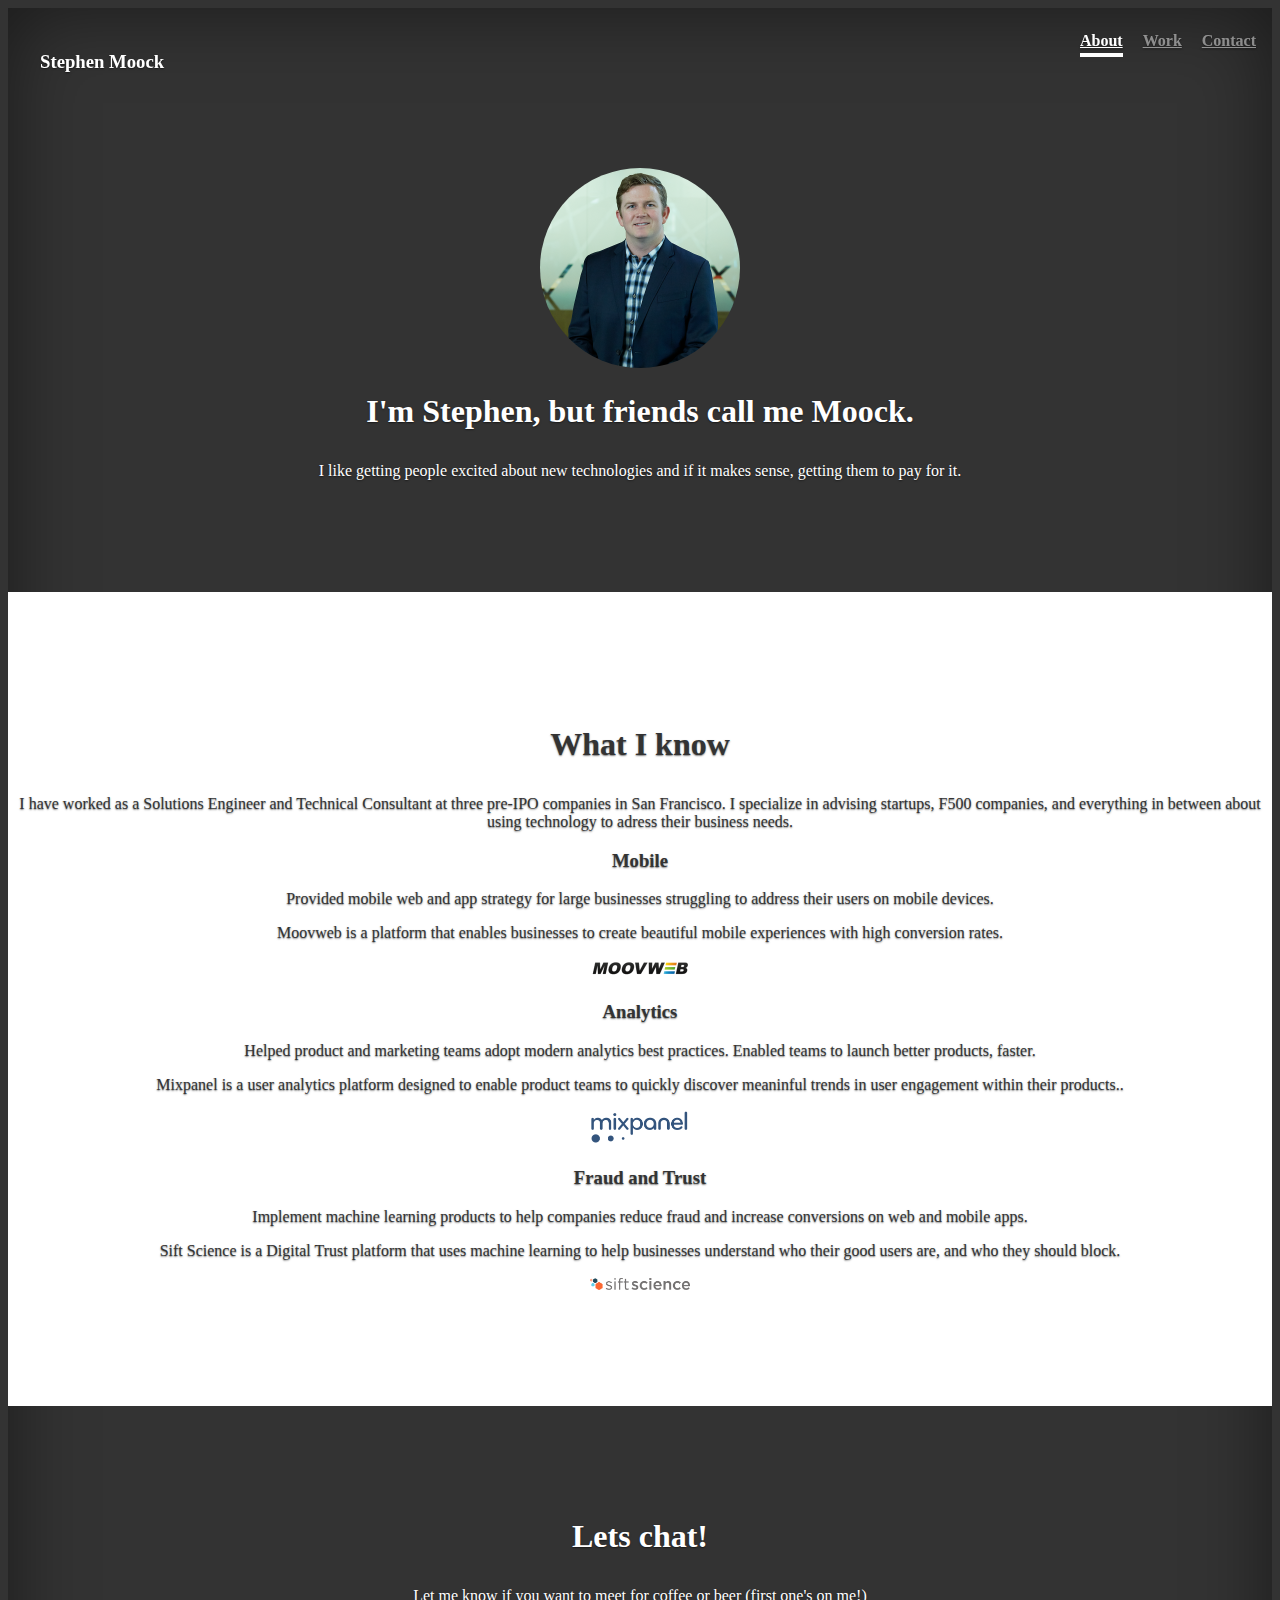
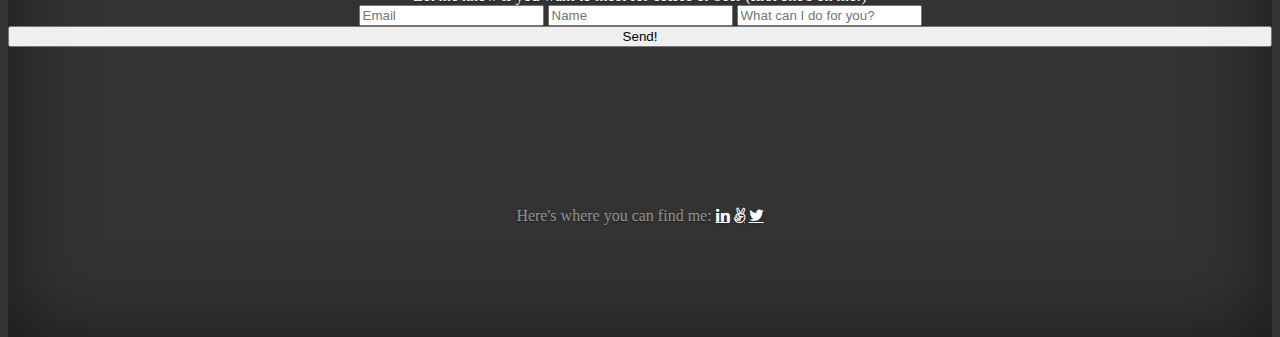
==== index.html @ cfbda413 "updated work section" ====
<!DOCTYPE html>
<html lang="en">
<head>
	<title>Stephen Moock</title>

	<!-- Required meta tags -->
  <meta charset="utf-8">
  <meta name="viewport" content="width=device-width, initial-scale=1, shrink-to-fit=no">
  <!-- Bootstrap -->
	<link rel="stylesheet" href="https://maxcdn.bootstrapcdn.com/bootstrap/4.0.0-beta.3/css/bootstrap.min.css" integrity="sha384-Zug+QiDoJOrZ5t4lssLdxGhVrurbmBWopoEl+M6BdEfwnCJZtKxi1KgxUyJq13dy" crossorigin="anonymous">
  <!-- Custom styles for this template -->
  <link href="cover.css" rel="stylesheet">
  <!-- Add icon library -->
  <link rel="stylesheet" href="https://cdnjs.cloudflare.com/ajax/libs/font-awesome/4.7.0/css/font-awesome.min.css">
  <!-- Responsive -->
	<meta name="viewport" content="width=device-width, initial-scale=1, shrink-to-fit=no">

</head>
<body>
    <div class="site-wrapper">

      <div class="site-wrapper-inner">

        <div class="cover-container">

          <header class="masthead clearfix">
            <div class="inner">
              <h3 class="masthead-brand">Stephen Moock</h3>
              <nav class="nav nav-masthead">
                <a class="nav-link active" href="#">About</a>
                <a class="nav-link" href="#work-block">Work</a>
                <a class="nav-link" href="#contact-block">Contact</a>
              </nav>
            </div>
          </header>

          <main role="main" class="inner cover">
          	<img src="img/headshot.png" class="img-thumbnail">
            <h1 class="cover-heading">I'm Stephen, but friends call me Moock.</h1>
          </main>

          <div class="about" id="about-block">
            <p class="lead">I like getting people excited about new technologies and if it makes sense, getting them to pay for it.</p>
<!--             <p class="lead">
              <a href="#" class="btn btn-lg btn-secondary">Learn more</a>
            </p> -->
          </div>

          <div class="work" id="work-block">
            <div class="container">
              <h1 class="cover-heading">What I know</h1>
              <p class="lead">I have worked as a Solutions Engineer and Technical Consultant at three pre-IPO companies in San Francisco. I specialize in advising startups, F500 companies, and everything in between about using technology to adress their business needs. 
              <div class="row">
                <div class="col-sm-4">
                  <h3>Mobile</h3>
                  <p>Provided mobile web and app strategy for large businesses struggling to address their users on mobile devices.</p>
                  <p>Moovweb is a platform that enables businesses to create beautiful mobile experiences with high conversion rates.</p>
                  <a href="https://www.moovweb.com/"><img class="logos" src="img/moovweb.png"></a>
                </div>
                <div class="col-sm-4">
                  <h3>Analytics</h3>
                  <p>Helped product and marketing teams adopt modern analytics best practices. Enabled teams to launch better products, faster.</p>
                  <p>Mixpanel is a user analytics platform designed to enable product teams to quickly discover meaninful trends in user engagement within their products..</p>
                  <a href="https://mixpanel.com/"><img class="logos" src="img/mixpanel.png"></a>
                </div>
                <div class="col-sm-4">
                  <h3>Fraud and Trust</h3>
                  <p>Implement machine learning products to help companies reduce fraud and increase conversions on web and mobile apps.</p>
                  <p>Sift Science is a Digital Trust platform that uses machine learning to help businesses understand who their good users are, and who they should block.</p>
                  <a href="https://siftscience.com/"><img class="logos" src="img/sift.png"></a>
                </div>
              </div>
            </div>
          </div>


        <div class="contact" id="contact-block">
          <h1 class="cover-heading">Lets chat!</h1>
            <div id="contact-me" class="container">
              <form id="gform" method="POST" action="https://script.google.com/macros/u/1/s/AKfycbwKdEZ6BwvvbVY90G9OhaiSV7CNFI4oL6R3AHn2KYYXhbFbF_o/exec">
      				<div class="row">
                <div class="col">Let me know if you want to meet for coffee or beer (first one's on me!)</div>
                <div class="form-group col-6">
          				<input type="email" name="email" class="form-control" id="InputEmail" aria-describedby="emailHelp" placeholder="Email">
          				<input type="text" name="name" class="form-control" id="InputName" aria-describedby="emailHelp" placeholder="Name">
          				<input type="text" name="message" class="form-control" id="InputMessage" aria-describedby="emailHelp" placeholder="What can I do for you?">
                  <button type="submit" class="btn btn-submit">Send!</button>
        				</div>
            </div>
    			</form>
        </div>

          <footer class="mastfoot">
            <!-- <div class="inner"> -->
              <p>Here's where you can find me: 
                <a href="https://www.linkedin.com/in/stephen-moock/" class="fa fa-linkedin"></a>
                <a href="https://angel.co/stephen-moock" class="fa fa-angellist"></a>
                <a href="https://twitter.com/moock1337" class="fa fa-twitter"></a>
              </p>
            </div>
          </footer>

        </div>

      </div>

    </div>


<!-- JS dependencies -->
<script src="https://code.jquery.com/jquery-3.2.1.slim.min.js" integrity="sha384-KJ3o2DKtIkvYIK3UENzmM7KCkRr/rE9/Qpg6aAZGJwFDMVNA/GpGFF93hXpG5KkN" crossorigin="anonymous"></script>
<script src="https://cdnjs.cloudflare.com/ajax/libs/popper.js/1.12.9/umd/popper.min.js" integrity="sha384-ApNbgh9B+Y1QKtv3Rn7W3mgPxhU9K/ScQsAP7hUibX39j7fakFPskvXusvfa0b4Q" crossorigin="anonymous"></script>
<script src="https://maxcdn.bootstrapcdn.com/bootstrap/4.0.0-beta.3/js/bootstrap.min.js" integrity="sha384-a5N7Y/aK3qNeh15eJKGWxsqtnX/wWdSZSKp+81YjTmS15nvnvxKHuzaWwXHDli+4" crossorigin="anonymous"></script>
<!-- <script data-cfasync="false" type="text/javascript"
src="https://cdn.rawgit.com/dwyl/html-form-send-email-via-google-script-without-server/master/form-submission-handler.js"></script> -->
</body>
</html>
---- cover.css ----
/*
 * Globals
 */

/* Links */
a,
a:focus,
a:hover {
  color: #fff;
}

/* Custom default button */
.btn-submit {
  width: 100%;
}

.btn-secondary,
.btn-secondary:hover,
.btn-secondary:focus {
  color: #333;
  text-shadow: none; /* Prevent inheritance from `body` */
  background-color: #fff;
  border: .05rem solid #fff;
}

/* for the about section*/
.about {
  margin-bottom: 7rem;
}

/*for the work section*/
.work { 
  padding-top: 7rem;
  padding-bottom: 7rem;
  background-color: #fff;
  color:  #333;
}
.logos {
  max-width: 100px;
}

.contact {
  margin-top: 7rem;
  margin-bottom: 7rem;
}


/*
 * Base structure
 */
html,
body {
  height: 100%;
  background-color: #333;
}
body {
  color: #fff;
  text-align: center;
  text-shadow: 0 .05rem .1rem rgba(0, 0, 0, .5);
}

/* Extra markup and styles for table-esque vertical and horizontal centering */
.site-wrapper {
  display: table;
  width: 100%;
  height: 100%; /* For at least Firefox */
  min-height: 100%;
  box-shadow: inset 0 0 5rem rgba(0, 0, 0, .5);
}
.site-wrapper-inner {
  display: table-cell;
  vertical-align: top;
}
.cover-container {
  margin-right: auto;
  margin-left: auto;
}

/* Padding for spacing */
.inner {
  padding: 2rem;
}



/*
 * Header
 */
.masthead {
  margin-bottom: 2rem;
}

.masthead-brand {
  margin-bottom: 0;
}

.nav-masthead .nav-link {
  padding: .25rem 0;
  font-weight: 700;
  color: rgba(255, 255, 255, .5);
  background-color: transparent;
  border-bottom: .25rem solid transparent;
}

.nav-masthead .nav-link:hover,
.nav-masthead .nav-link:focus {
  border-bottom-color: rgba(255, 255, 255, .25);
}

.nav-masthead .nav-link + .nav-link {
  margin-left: 1rem;
}

.nav-masthead .active {
  color: #fff;
  border-bottom-color: #fff;
}

@media (min-width: 48em) {
  .masthead-brand {
    float: left;
  }
  .nav-masthead {
    float: right;
  }
}


/*
 * Cover
 */
.cover {
  padding: 0 1.5rem;
}
.cover .btn-lg {
  padding: .75rem 1.25rem;
  font-weight: 700;
}
.img-thumbnail {
  border-radius: 50%;
  max-width:200px;
  max-height:200px;
}
.cover-heading {
  margin-bottom: 2rem;
}

/*
 * Footer
 */
.mastfoot {
  color: rgba(255, 255, 255, .5);
  margin-top: 10rem;
}


/*
 * Affix and center
 */
@media (min-width: 40em) {
  /* Pull out the header and footer */
  .masthead {
    position: fixed;
    top: 0;
  }
  .img-thumbnail {
    margin-top: 1;
  }
  .mastfoot {
    /*position: fixed;*/
    bottom: 0;
  }

  /* Start the vertical centering */
  .site-wrapper-inner {
    vertical-align: middle;
  }

  /* Handle the widths */
  .masthead,
  .mastfoot,
  .cover-container {
    width: 100%; /* Must be percentage or pixels for horizontal alignment */
  }
}

/*@media (min-width: 50em) {
  .img-thumbnail {
    margin-top: 5rem;
  }
}*/

@media (min-width: 62em) {
  .masthead,
  .mastfoot,
  .cover-container {
    width: 100%;
  }
  .img-thumbnail {
    margin-top: 10rem;
  }
}
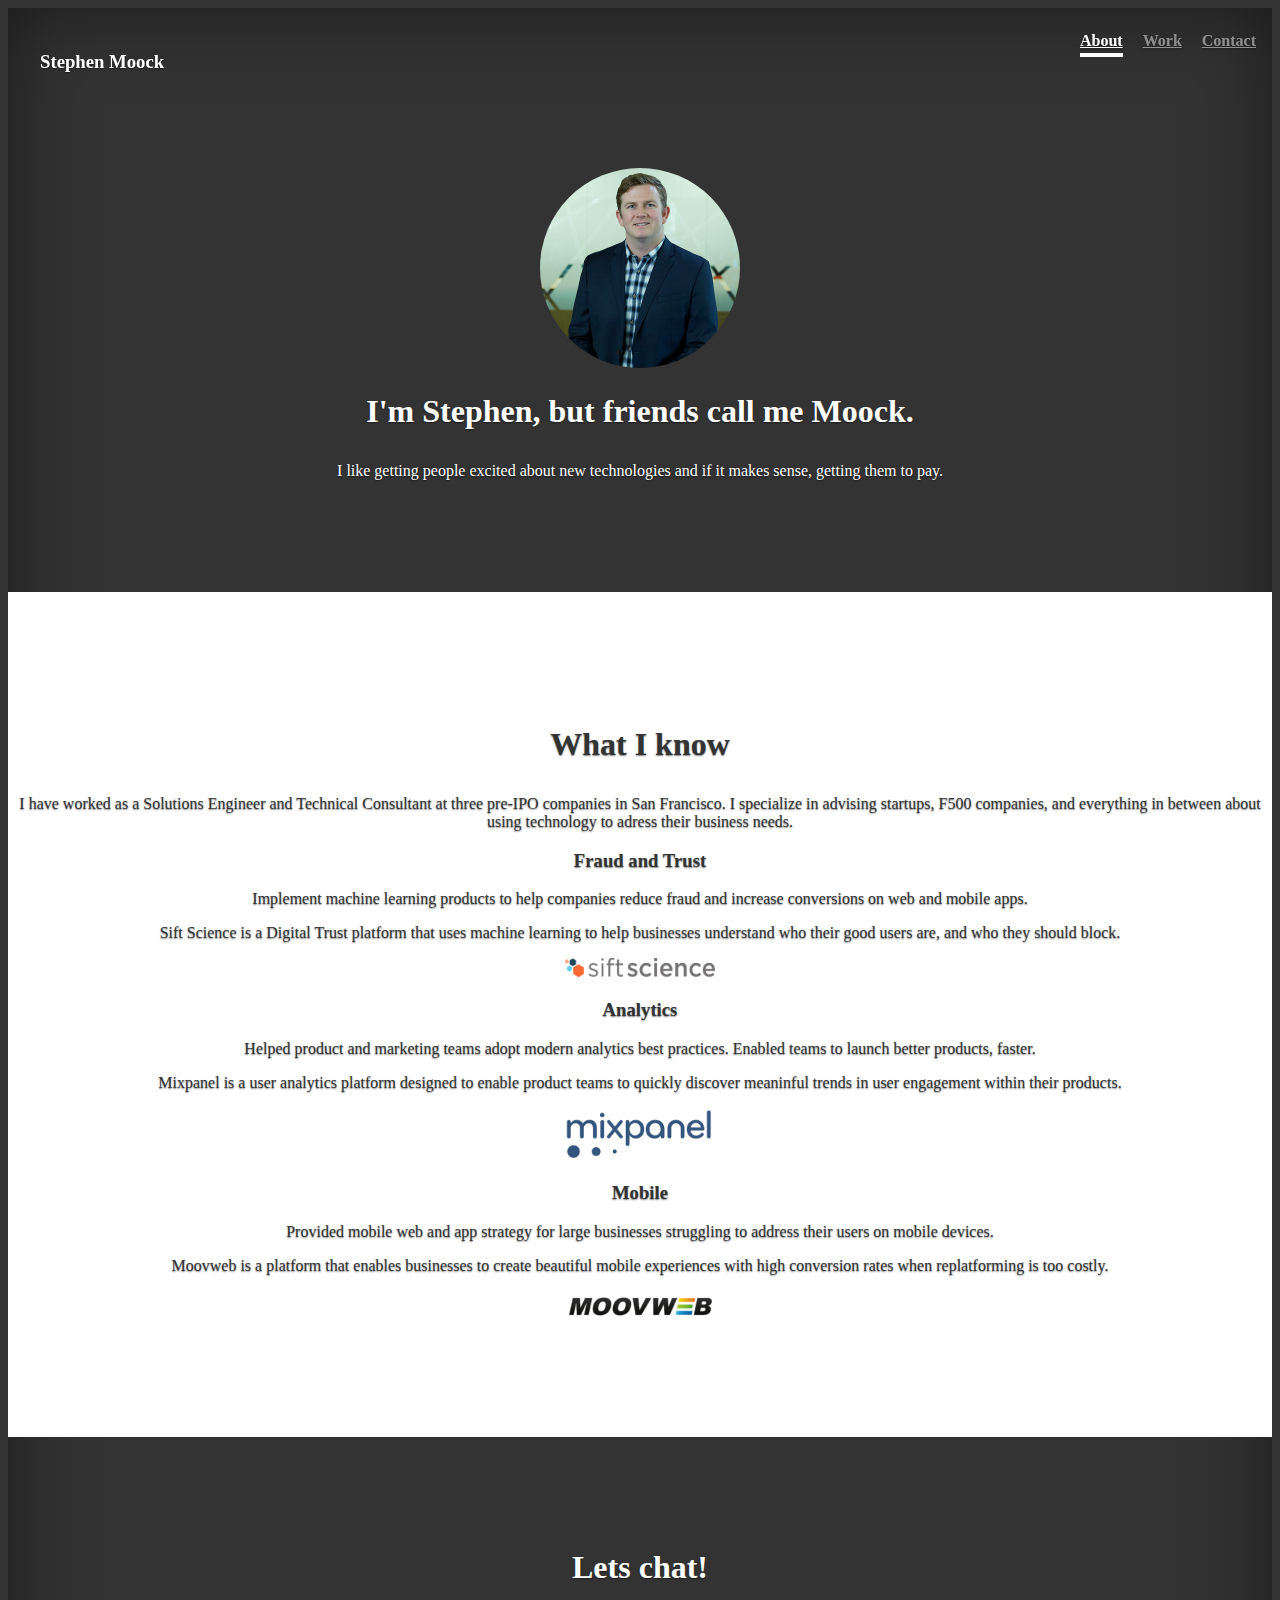
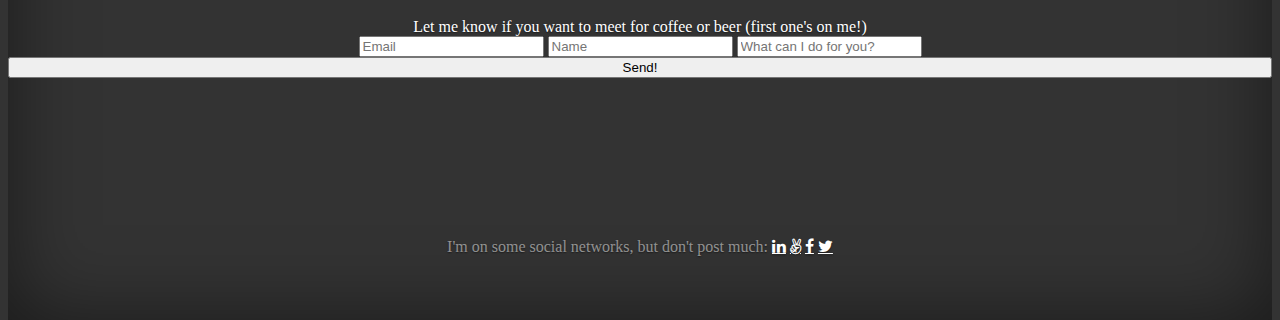
==== commit 2fc3d80f: "lets push some stuff" ====
--- a/index.html
+++ b/index.html
@@ -40,7 +40,7 @@
           </main>
 
           <div class="about" id="about-block">
-            <p class="lead">I like getting people excited about new technologies and if it makes sense, getting them to pay for it.</p>
+            <p class="lead">I like getting people excited about new technologies and if it makes sense, getting them to pay.</p>
 <!--             <p class="lead">
               <a href="#" class="btn btn-lg btn-secondary">Learn more</a>
             </p> -->
@@ -52,23 +52,23 @@
               <p class="lead">I have worked as a Solutions Engineer and Technical Consultant at three pre-IPO companies in San Francisco. I specialize in advising startups, F500 companies, and everything in between about using technology to adress their business needs. 
               <div class="row">
                 <div class="col-sm-4">
-                  <h3>Mobile</h3>
-                  <p>Provided mobile web and app strategy for large businesses struggling to address their users on mobile devices.</p>
-                  <p>Moovweb is a platform that enables businesses to create beautiful mobile experiences with high conversion rates.</p>
-                  <a href="https://www.moovweb.com/"><img class="logos" src="img/moovweb.png"></a>
-                </div>
-                <div class="col-sm-4">
-                  <h3>Analytics</h3>
-                  <p>Helped product and marketing teams adopt modern analytics best practices. Enabled teams to launch better products, faster.</p>
-                  <p>Mixpanel is a user analytics platform designed to enable product teams to quickly discover meaninful trends in user engagement within their products..</p>
-                  <a href="https://mixpanel.com/"><img class="logos" src="img/mixpanel.png"></a>
-                </div>
-                <div class="col-sm-4">
                   <h3>Fraud and Trust</h3>
                   <p>Implement machine learning products to help companies reduce fraud and increase conversions on web and mobile apps.</p>
                   <p>Sift Science is a Digital Trust platform that uses machine learning to help businesses understand who their good users are, and who they should block.</p>
                   <a href="https://siftscience.com/"><img class="logos" src="img/sift.png"></a>
                 </div>
+                <div class="col-sm-4">
+                  <h3>Analytics</h3>
+                  <p>Helped product and marketing teams adopt modern analytics best practices. Enabled teams to launch better products, faster.</p>
+                  <p>Mixpanel is a user analytics platform designed to enable product teams to quickly discover meaninful trends in user engagement within their products.</p>
+                  <a href="https://mixpanel.com/"><img class="logos" src="img/mixpanel.png"></a>
+                </div>
+                <div class="col-sm-4">
+                  <h3>Mobile</h3>
+                  <p>Provided mobile web and app strategy for large businesses struggling to address their users on mobile devices.</p>
+                  <p>Moovweb is a platform that enables businesses to create beautiful mobile experiences with high conversion rates when replatforming is too costly.</p>
+                  <a href="https://www.moovweb.com/"><img class="logos" src="img/moovweb.png"></a>
+                </div> 
               </div>
             </div>
           </div>
@@ -92,9 +92,10 @@
 
           <footer class="mastfoot">
             <!-- <div class="inner"> -->
-              <p>Here's where you can find me: 
+              <p>I'm on some social networks, but don't post much: 
                 <a href="https://www.linkedin.com/in/stephen-moock/" class="fa fa-linkedin"></a>
                 <a href="https://angel.co/stephen-moock" class="fa fa-angellist"></a>
+                <a href="https://facebook.com/semoock" class="fa fa-facebook"></a>
                 <a href="https://twitter.com/moock1337" class="fa fa-twitter"></a>
               </p>
             </div>
--- a/cover.css
+++ b/cover.css
@@ -36,12 +36,12 @@
   color:  #333;
 }
 .logos {
-  max-width: 100px;
+  max-width: 150px;
 }
 
 .contact {
   margin-top: 7rem;
-  margin-bottom: 7rem;
+  margin-bottom: 4rem;
 }
 
 
@@ -87,7 +87,7 @@
  * Header
  */
 .masthead {
-  margin-bottom: 2rem;
+  margin-bottom: 1rem;
 }
 
 .masthead-brand {
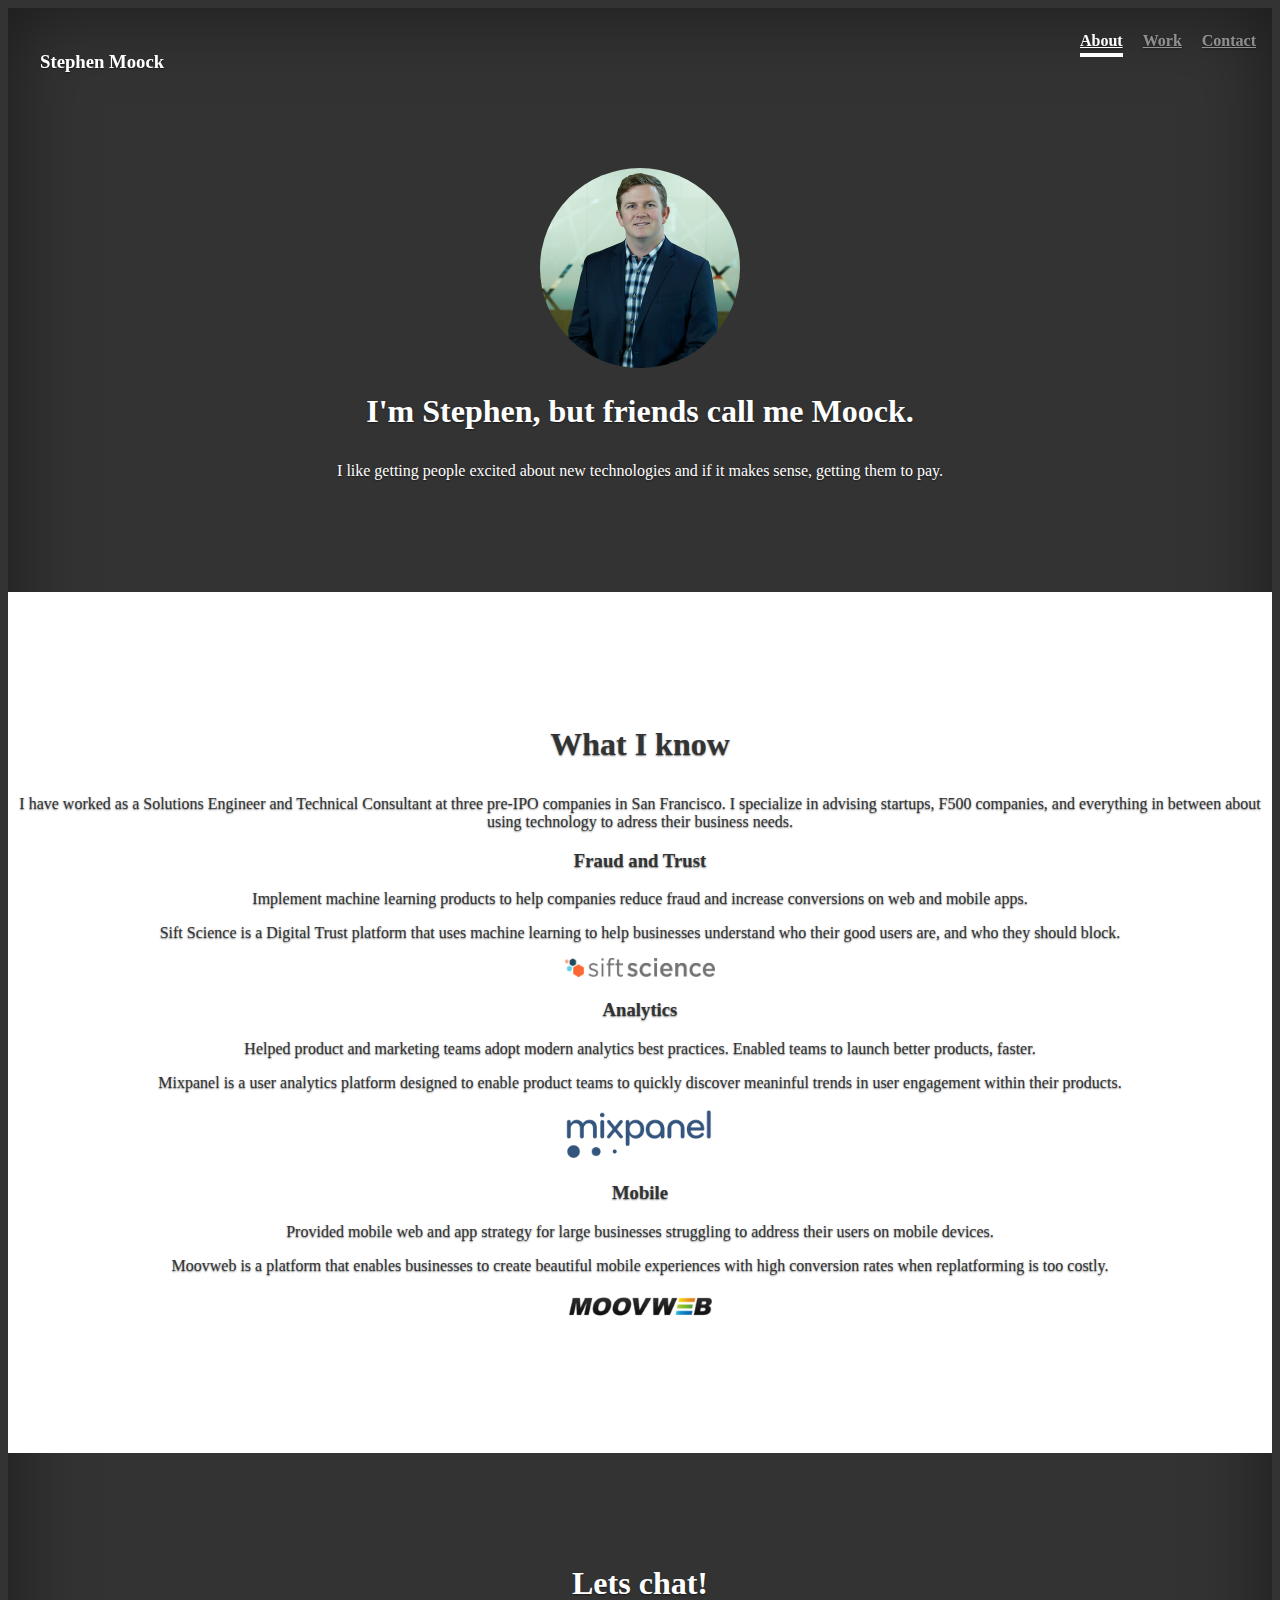
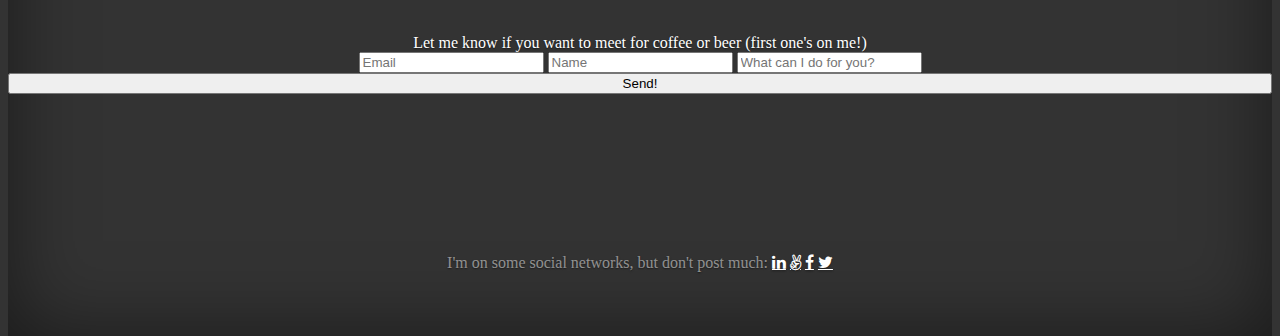
==== commit 87f8c193: "image" ====
--- a/index.html
+++ b/index.html
@@ -61,7 +61,7 @@
                   <h3>Analytics</h3>
                   <p>Helped product and marketing teams adopt modern analytics best practices. Enabled teams to launch better products, faster.</p>
                   <p>Mixpanel is a user analytics platform designed to enable product teams to quickly discover meaninful trends in user engagement within their products.</p>
-                  <a href="https://mixpanel.com/"><img class="logos" src="img/mixpanel.png"></a>
+                  <a href="http://bit.ly/1gNo3tw"><img class="logos" src="img/mp.png"></a>
                 </div>
                 <div class="col-sm-4">
                   <h3>Mobile</h3>
--- a/cover.css
+++ b/cover.css
@@ -38,6 +38,9 @@
 .logos {
   max-width: 150px;
 }
+.col-sm-4 {
+  margin-bottom: 1rem;
+}
 
 .contact {
   margin-top: 7rem;
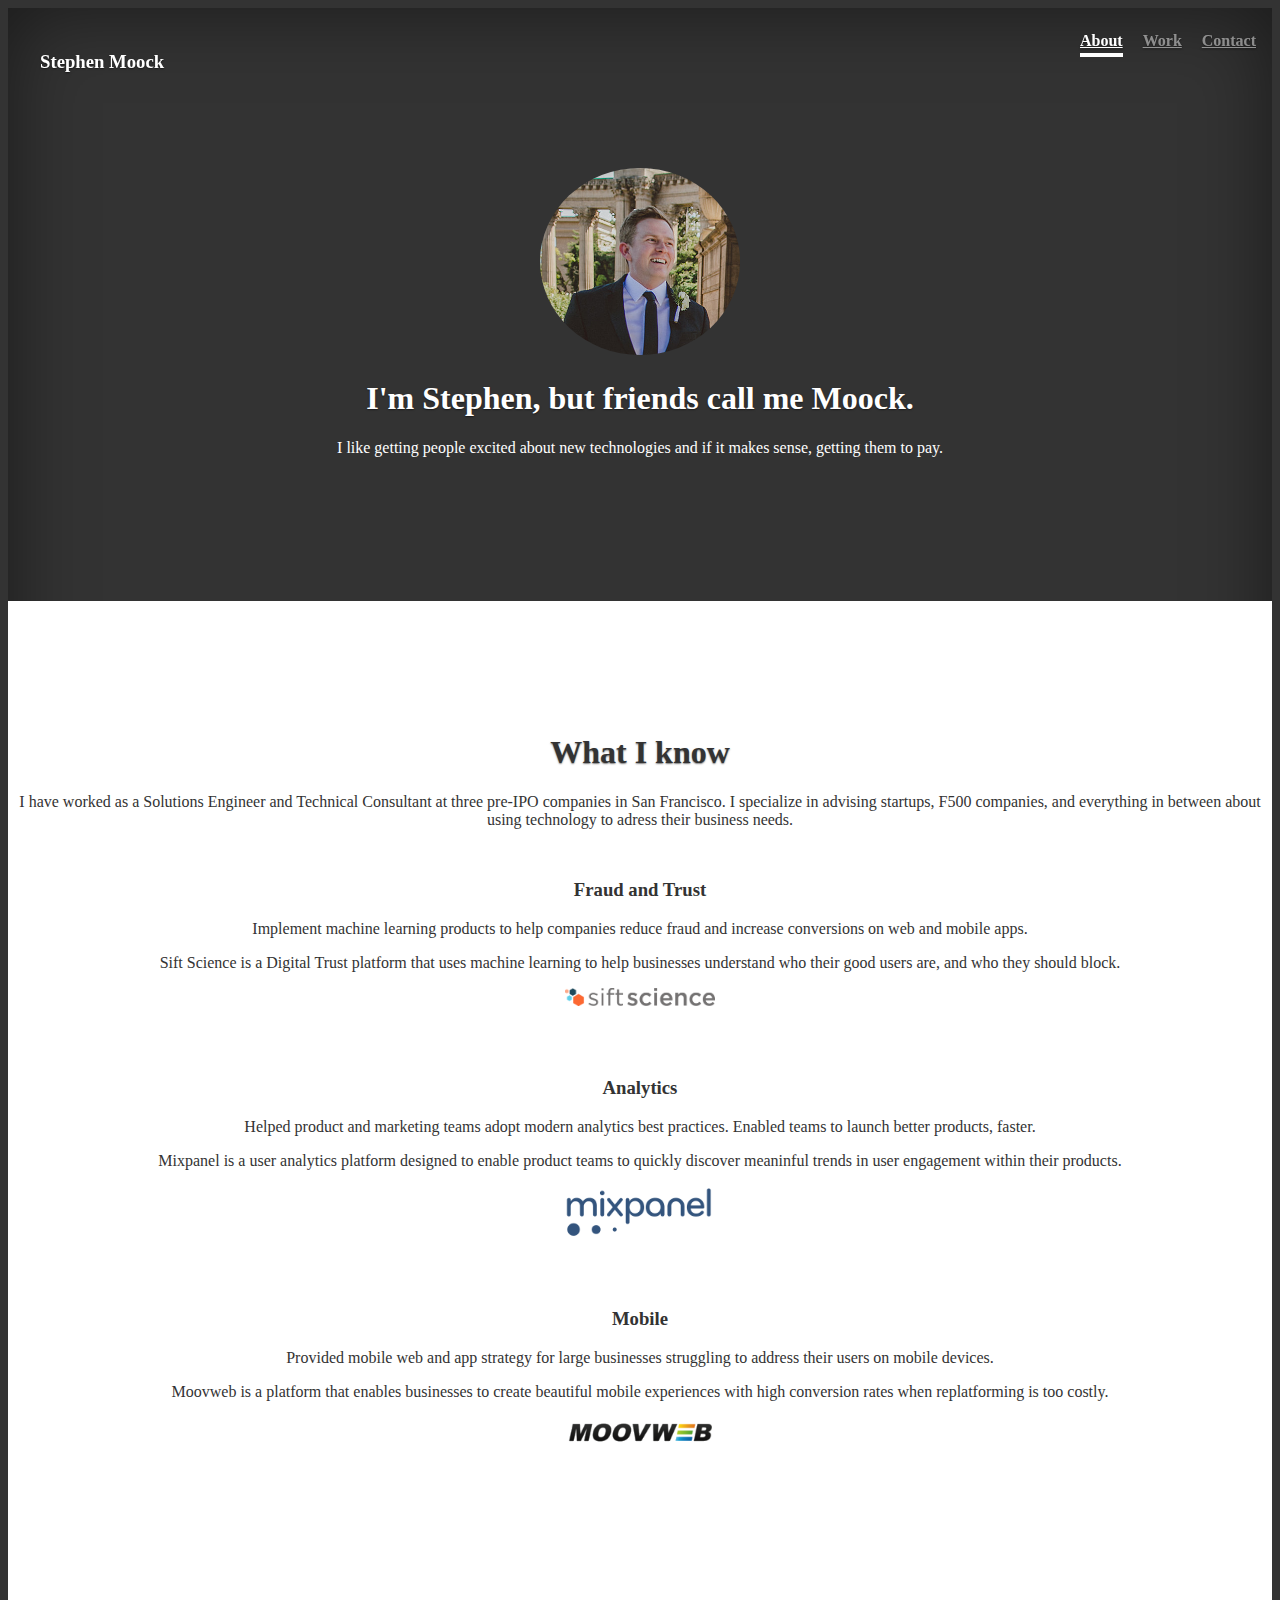
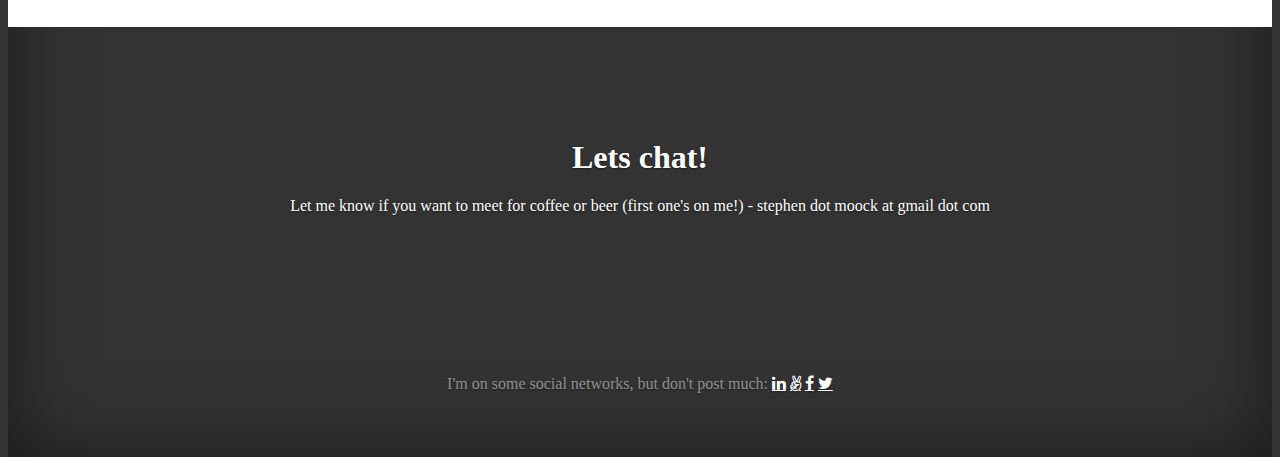
==== commit f4218d63: "removing simple form" ====
--- a/index.html
+++ b/index.html
@@ -77,17 +77,7 @@
         <div class="contact" id="contact-block">
           <h1 class="cover-heading">Lets chat!</h1>
             <div id="contact-me" class="container">
-              <form id="gform" method="POST" action="https://script.google.com/macros/u/1/s/AKfycbwKdEZ6BwvvbVY90G9OhaiSV7CNFI4oL6R3AHn2KYYXhbFbF_o/exec">
-      				<div class="row">
-                <div class="col">Let me know if you want to meet for coffee or beer (first one's on me!)</div>
-                <div class="form-group col-6">
-          				<input type="email" name="email" class="form-control" id="InputEmail" aria-describedby="emailHelp" placeholder="Email">
-          				<input type="text" name="name" class="form-control" id="InputName" aria-describedby="emailHelp" placeholder="Name">
-          				<input type="text" name="message" class="form-control" id="InputMessage" aria-describedby="emailHelp" placeholder="What can I do for you?">
-                  <button type="submit" class="btn btn-submit">Send!</button>
-        				</div>
-            </div>
-    			</form>
+                <div class="col">Let me know if you want to meet for coffee or beer (first one's on me!) - stephen dot moock at gmail dot com</div>
         </div>
 
           <footer class="mastfoot">
@@ -112,6 +102,21 @@
 <script src="https://code.jquery.com/jquery-3.2.1.slim.min.js" integrity="sha384-KJ3o2DKtIkvYIK3UENzmM7KCkRr/rE9/Qpg6aAZGJwFDMVNA/GpGFF93hXpG5KkN" crossorigin="anonymous"></script>
 <script src="https://cdnjs.cloudflare.com/ajax/libs/popper.js/1.12.9/umd/popper.min.js" integrity="sha384-ApNbgh9B+Y1QKtv3Rn7W3mgPxhU9K/ScQsAP7hUibX39j7fakFPskvXusvfa0b4Q" crossorigin="anonymous"></script>
 <script src="https://maxcdn.bootstrapcdn.com/bootstrap/4.0.0-beta.3/js/bootstrap.min.js" integrity="sha384-a5N7Y/aK3qNeh15eJKGWxsqtnX/wWdSZSKp+81YjTmS15nvnvxKHuzaWwXHDli+4" crossorigin="anonymous"></script>
+<!-- start Mixpanel --><script type="text/javascript">(function(e,a){if(!a.__SV){var b=window;try{var c,l,i,j=b.location,g=j.hash;c=function(a,b){return(l=a.match(RegExp(b+"=([^&]*)")))?l[1]:null};g&&c(g,"state")&&(i=JSON.parse(decodeURIComponent(c(g,"state"))),"mpeditor"===i.action&&(b.sessionStorage.setItem("_mpcehash",g),history.replaceState(i.desiredHash||"",e.title,j.pathname+j.search)))}catch(m){}var k,h;window.mixpanel=a;a._i=[];a.init=function(b,c,f){function e(b,a){var c=a.split(".");2==c.length&&(b=b[c[0]],a=c[1]);b[a]=function(){b.push([a].concat(Array.prototype.slice.call(arguments,
+0)))}}var d=a;"undefined"!==typeof f?d=a[f]=[]:f="mixpanel";d.people=d.people||[];d.toString=function(b){var a="mixpanel";"mixpanel"!==f&&(a+="."+f);b||(a+=" (stub)");return a};d.people.toString=function(){return d.toString(1)+".people (stub)"};k="disable time_event track track_pageview track_links track_forms register register_once alias unregister identify name_tag set_config reset people.set people.set_once people.unset people.increment people.append people.union people.track_charge people.clear_charges people.delete_user".split(" ");
+for(h=0;h<k.length;h++)e(d,k[h]);a._i.push([b,c,f])};a.__SV=1.2;b=e.createElement("script");b.type="text/javascript";b.async=!0;b.src="undefined"!==typeof MIXPANEL_CUSTOM_LIB_URL?MIXPANEL_CUSTOM_LIB_URL:"file:"===e.location.protocol&&"//cdn.mxpnl.com/libs/mixpanel-2-latest.min.js".match(/^\/\//)?"https://cdn.mxpnl.com/libs/mixpanel-2-latest.min.js":"//cdn.mxpnl.com/libs/mixpanel-2-latest.min.js";c=e.getElementsByTagName("script")[0];c.parentNode.insertBefore(b,c)}})(document,window.mixpanel||[]);
+mixpanel.init("b89bc2151ff2afbcd2aa2aad50b7dd7a");</script><!-- end Mixpanel -->
+
+<!-- Global site tag (gtag.js) - Google Analytics -->
+<script async src="https://www.googletagmanager.com/gtag/js?id=UA-112699491-1"></script>
+<script>
+  window.dataLayer = window.dataLayer || [];
+  function gtag(){dataLayer.push(arguments);}
+  gtag('js', new Date());
+
+  gtag('config', 'UA-112699491-1');
+</script>
+
 <!-- <script data-cfasync="false" type="text/javascript"
 src="https://cdn.rawgit.com/dwyl/html-form-send-email-via-google-script-without-server/master/form-submission-handler.js"></script> -->
 </body>
--- a/cover.css
+++ b/cover.css
@@ -40,6 +40,7 @@
 }
 .col-sm-4 {
   margin-bottom: 1rem;
+  padding-bottom: 3rem;
 }
 
 .contact {
@@ -47,6 +48,13 @@
   margin-bottom: 4rem;
 }
 
+.lead{
+  padding-bottom: 2rem;
+  text-shadow: none;
+}
+.row{
+  text-shadow: none;
+}
 
 /*
  * Base structure
@@ -145,7 +153,7 @@
   max-height:200px;
 }
 .cover-heading {
-  margin-bottom: 2rem;
+  /*margin-bottom: 2rem;*/
 }
 
 /*
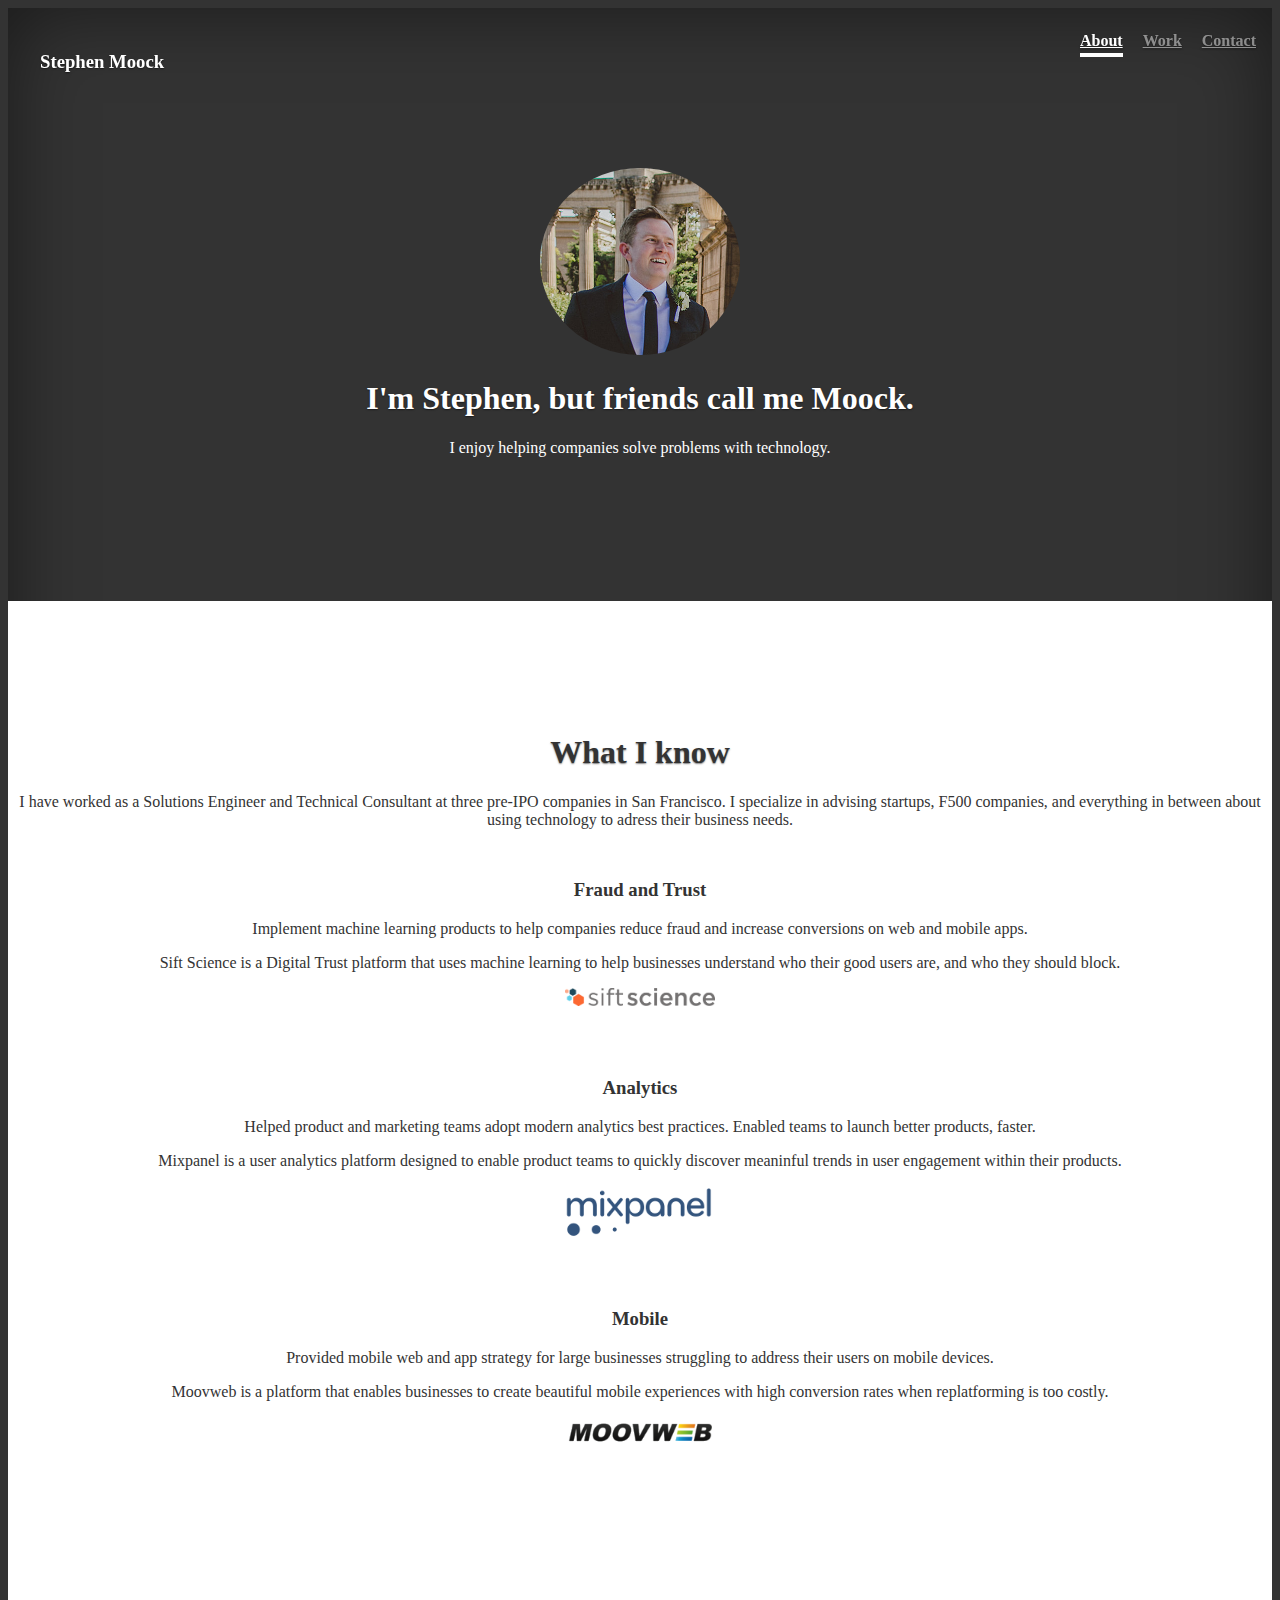
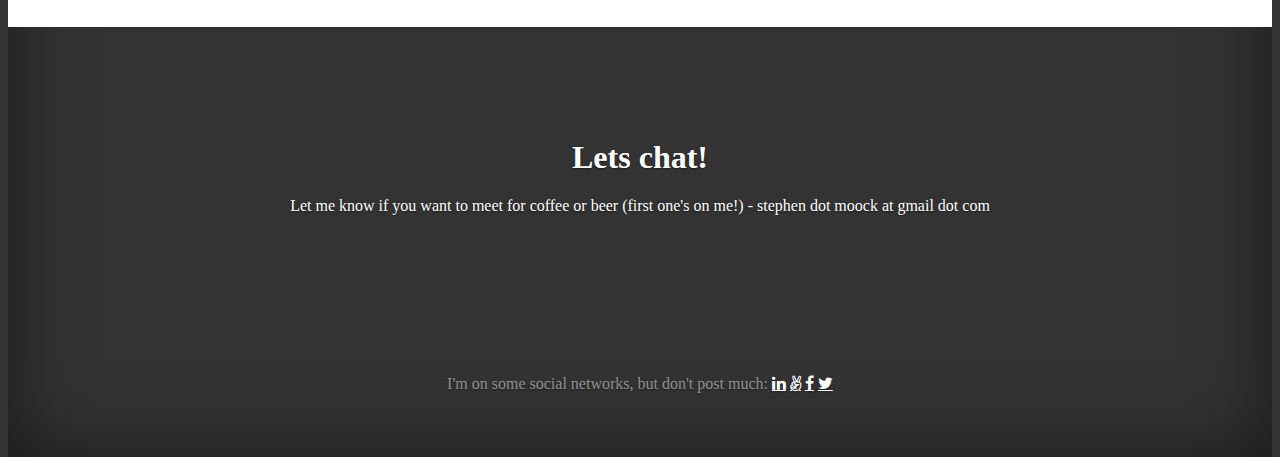
==== commit 8e297cac: "updated tagline" ====
--- a/index.html
+++ b/index.html
@@ -40,7 +40,7 @@
           </main>
 
           <div class="about" id="about-block">
-            <p class="lead">I like getting people excited about new technologies and if it makes sense, getting them to pay.</p>
+            <p class="lead">I enjoy helping companies solve problems with technology.</p>
 <!--             <p class="lead">
               <a href="#" class="btn btn-lg btn-secondary">Learn more</a>
             </p> -->
